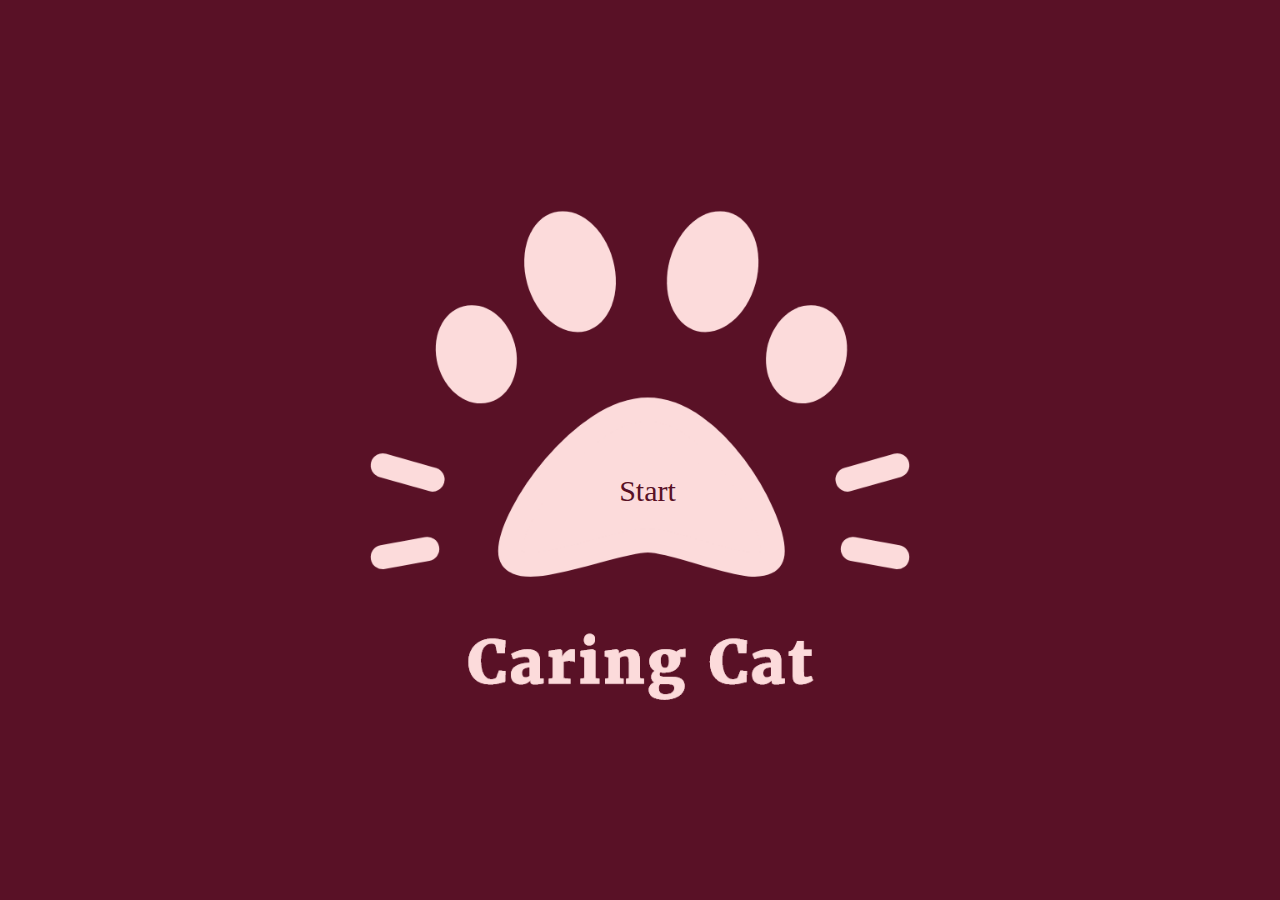
==== Interaktive Doku/index.html @ d9e1f9d9 "rename" ====
<!DOCTYPE html>
<html>
  <head>
    <link href="stylesheet.css" rel="stylesheet" />
    <style>
      body {
        background-color: #591126;
      }
    </style>
  </head>
  <body>
    <div class="banner">
      <img id="beginning" src="Logo.png" alt="Logo" />
      <button id="startbtn" onclick="changeImg()">Start</button>
    </div>

    <script>
      let img1 = document.getElementById("beginning");
      let img2 = document.createElement("img");
      img2.src = "Sound.png";

      function changeImg() {
        img1.animate(
          [
            {
              opacity: 1,
            },
            {
              opacity: 0,
            },
          ],
          {
            duration: 3000,
            iterations: 1,
            fill: "forwards",
          }
        );

        // img1.replaceWith(img2);

        let button = document.getElementById("startbtn");
        if (button.style.display === "none") {
          button.style.display = "block";
        } else {
          button.style.display = "none";
        }
      }

      setTimeout(function () {
        console.log(img1.style.opacity);
      }, 5000);
    </script>
  </body>
</html>
---- Interaktive Doku/stylesheet.css ----
body {
  margin: 0;
  padding: 0;
}

.banner {
  width: 100%;
  height: 100vh;
  overflow: hidden;
  display: flex;
  justify-content: center;
  align-items: center;
}

.banner img {
  /* position: absolute; */
  top: 0;
  left: 0;
  object-fit: cover;
  width: 100%;
  height: 100%;
}
#startbtn {
  position: absolute;
  top: 51.3%;
  left: 46.5%;
  background-color: #fcdbdb;
  color: #591126;
  font-size: 30px;
  font-family: Merriweather;
  padding: 12px 24px;
  border: none;
  cursor: pointer;
  border-radius: 5px;
}

.opacityanimation {
  position: absolute;
  animation-name: spread;
  animation-duration: 3s;
  animation-timing-function: ease-out;
}

@keyframes spread {
  0% {
    opacity: 1;
  }
  100% {
    opacity: 0;
  }
}
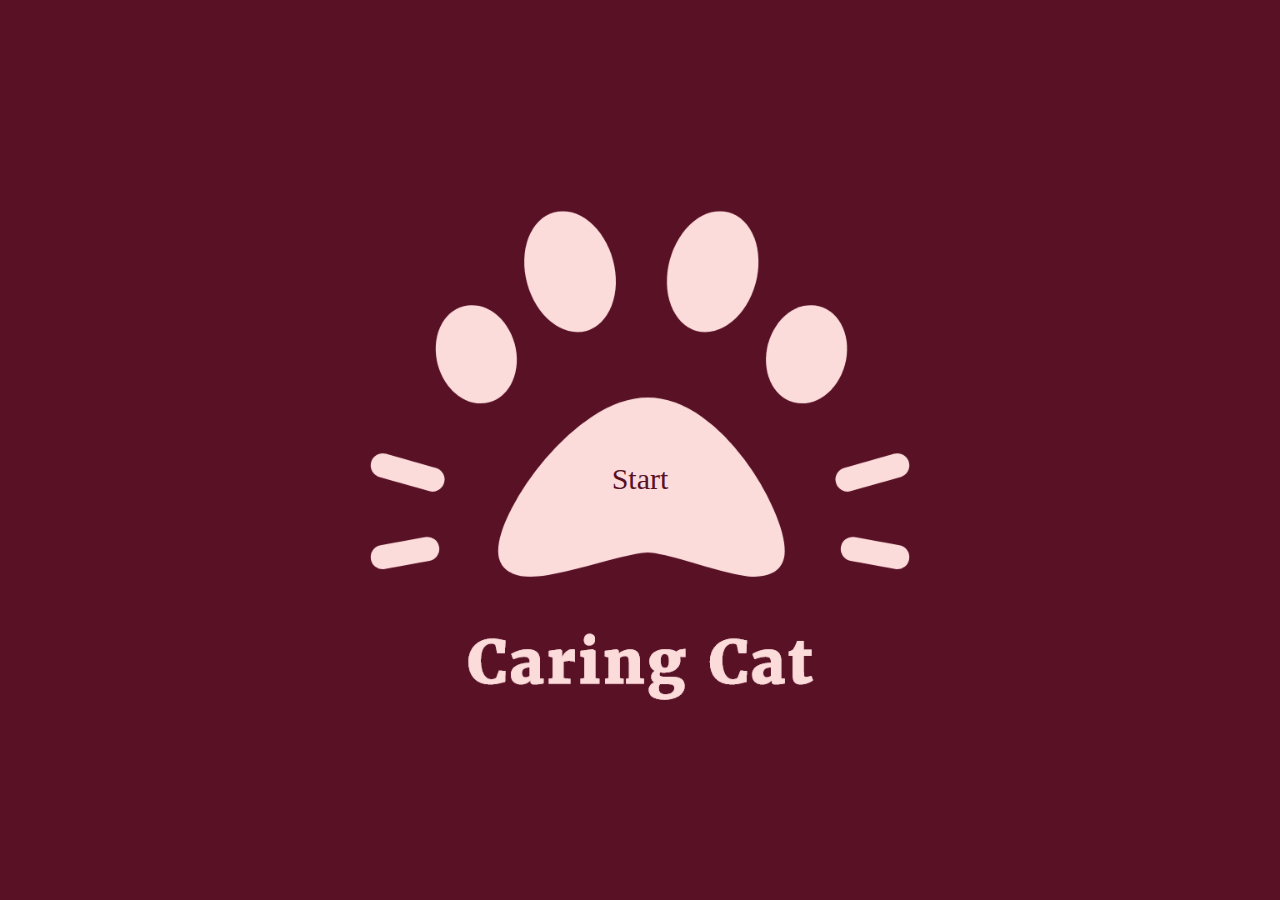
==== commit d3c6d207: "1. Bildwechsel + 2.Button" ====
--- a/Interaktive Doku/index.html
+++ b/Interaktive Doku/index.html
@@ -1,6 +1,7 @@
 <!DOCTYPE html>
 <html>
   <head>
+    <title>Caring Cat</title>
     <link href="stylesheet.css" rel="stylesheet" />
     <style>
       body {
@@ -10,14 +11,18 @@
   </head>
   <body>
     <div class="banner">
+      <button id="startbtn" onclick="changeImg()">Start</button>
+      <button id="soundan" onclick="startVid()">Start</button>
       <img id="beginning" src="Logo.png" alt="Logo" />
-      <button id="startbtn" onclick="changeImg()">Start</button>
     </div>
 
     <script>
       let img1 = document.getElementById("beginning");
       let img2 = document.createElement("img");
       img2.src = "Sound.png";
+
+      let btnstart = document.getElementById("startbtn");
+      let btnsound = document.getElementById("soundan");
 
       function changeImg() {
         img1.animate(
@@ -30,25 +35,37 @@
             },
           ],
           {
-            duration: 3000,
+            duration: 1500,
             iterations: 1,
             fill: "forwards",
           }
         );
 
-        // img1.replaceWith(img2);
+        setTimeout(function replace1() {
+          img1.replaceWith(img2);
+          img2.animate(
+            [
+              {
+                opacity: 0,
+              },
+              {
+                opacity: 1,
+              },
+            ],
+            {
+              duration: 1500,
+              iterations: 1,
+              fill: "forwards",
+            }
+          );
+        }, 1500);
 
-        let button = document.getElementById("startbtn");
-        if (button.style.display === "none") {
-          button.style.display = "block";
+        if (btnstart.style.display === "none") {
+          btnstart.style.display = "block";
         } else {
-          button.style.display = "none";
+          btnstart.style.display = "none";
         }
       }
-
-      setTimeout(function () {
-        console.log(img1.style.opacity);
-      }, 5000);
     </script>
   </body>
 </html>
--- a/Interaktive Doku/stylesheet.css
+++ b/Interaktive Doku/stylesheet.css
@@ -13,19 +13,20 @@
 }
 
 .banner img {
-  /* position: absolute; */
   top: 0;
   left: 0;
   object-fit: cover;
   width: 100%;
   height: 100%;
 }
+
 #startbtn {
   position: absolute;
-  top: 51.3%;
-  left: 46.5%;
+  top: 50vh;
+  left: auto;
   background-color: #fcdbdb;
   color: #591126;
+  text-align: center;
   font-size: 30px;
   font-family: Merriweather;
   padding: 12px 24px;
@@ -49,3 +50,19 @@
     opacity: 0;
   }
 }
+
+#soundan {
+  position: absolute;
+  top: 80vh;
+  left: auto;
+  background-color: #fcdbdb;
+  color: #591126;
+  text-align: center;
+  font-size: 30px;
+  font-family: Merriweather;
+  padding: 12px 24px;
+  border: none;
+  cursor: pointer;
+  border-radius: 5px;
+  display: none;
+}
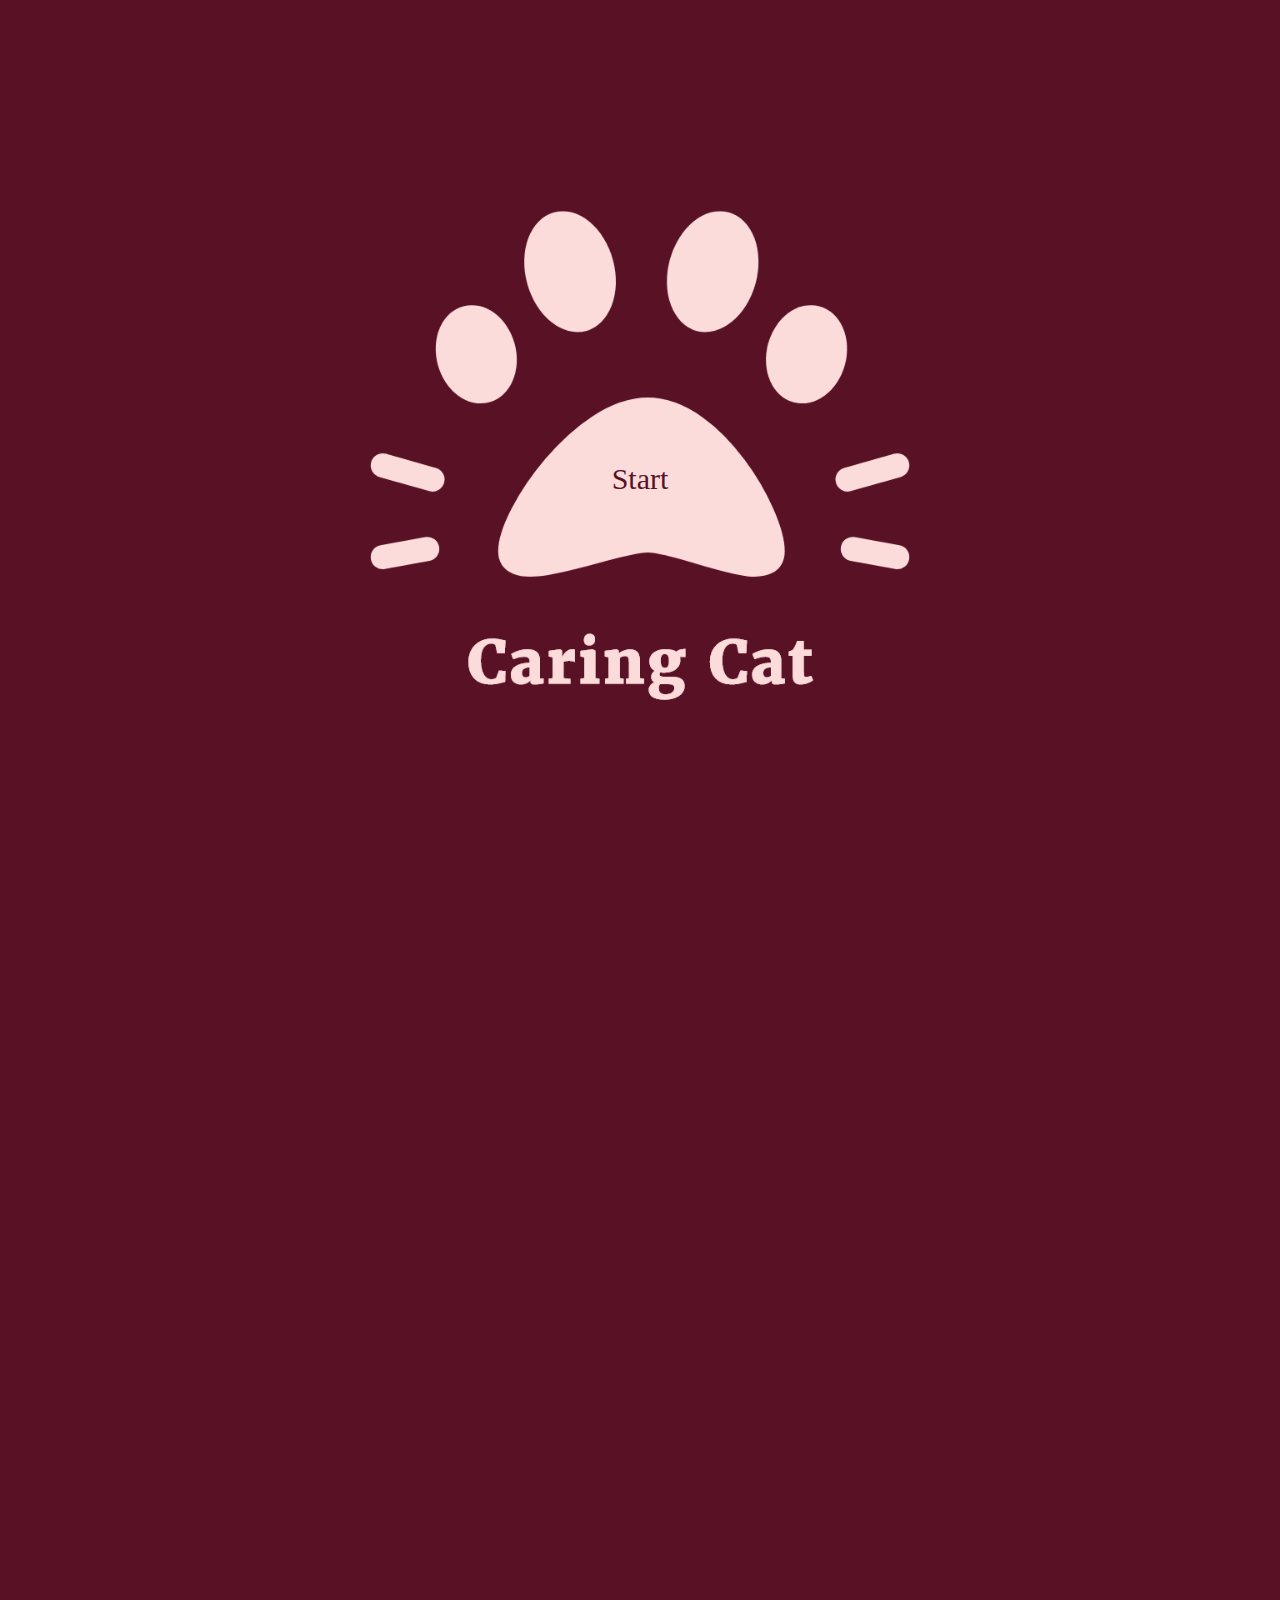
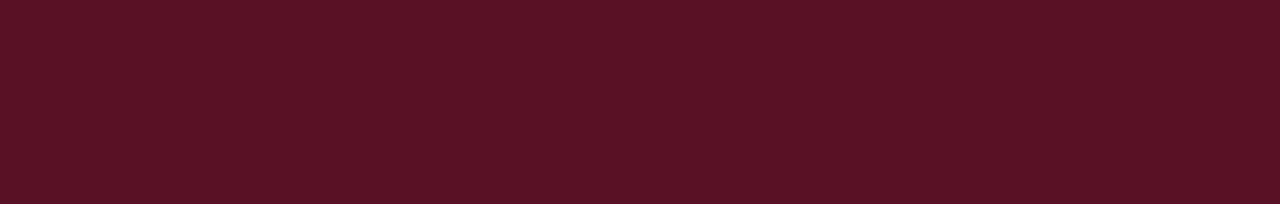
==== commit b5f4d8a7: "Screenwechsel + Script auslagern" ====
--- a/Interaktive Doku/index.html
+++ b/Interaktive Doku/index.html
@@ -3,69 +3,21 @@
   <head>
     <title>Caring Cat</title>
     <link href="stylesheet.css" rel="stylesheet" />
-    <style>
-      body {
-        background-color: #591126;
-      }
-    </style>
+
+    <script src="p5.min.js" type="module"></script>
+    <script src="p5setup.js" type="module"></script>
+    <script src="script.js" type="module"></script>
   </head>
+
   <body>
     <div class="banner">
       <button id="startbtn" onclick="changeImg()">Start</button>
-      <button id="soundan" onclick="startVid()">Start</button>
       <img id="beginning" src="Logo.png" alt="Logo" />
+
+      <video controls id="catcall1" src="cat1.mp4">
+        <source src="movie.ogg" type="video/ogg" />
+        Your browser does not support the video tag.
+      </video>
     </div>
-
-    <script>
-      let img1 = document.getElementById("beginning");
-      let img2 = document.createElement("img");
-      img2.src = "Sound.png";
-
-      let btnstart = document.getElementById("startbtn");
-      let btnsound = document.getElementById("soundan");
-
-      function changeImg() {
-        img1.animate(
-          [
-            {
-              opacity: 1,
-            },
-            {
-              opacity: 0,
-            },
-          ],
-          {
-            duration: 1500,
-            iterations: 1,
-            fill: "forwards",
-          }
-        );
-
-        setTimeout(function replace1() {
-          img1.replaceWith(img2);
-          img2.animate(
-            [
-              {
-                opacity: 0,
-              },
-              {
-                opacity: 1,
-              },
-            ],
-            {
-              duration: 1500,
-              iterations: 1,
-              fill: "forwards",
-            }
-          );
-        }, 1500);
-
-        if (btnstart.style.display === "none") {
-          btnstart.style.display = "block";
-        } else {
-          btnstart.style.display = "none";
-        }
-      }
-    </script>
   </body>
 </html>
--- a/Interaktive Doku/stylesheet.css
+++ b/Interaktive Doku/stylesheet.css
@@ -1,6 +1,8 @@
 body {
+  background-color: #591126;
   margin: 0;
   padding: 0;
+  overflow: hidden;
 }
 
 .banner {
@@ -13,6 +15,14 @@
 }
 
 .banner img {
+  top: 0;
+  left: 0;
+  object-fit: cover;
+  width: 100%;
+  height: 100%;
+}
+
+.banner video {
   top: 0;
   left: 0;
   object-fit: cover;
@@ -53,8 +63,8 @@
 
 #soundan {
   position: absolute;
-  top: 80vh;
-  left: auto;
+  top: 70vh;
+  left: 44vw;
   background-color: #fcdbdb;
   color: #591126;
   text-align: center;
@@ -64,5 +74,8 @@
   border: none;
   cursor: pointer;
   border-radius: 5px;
+}
+
+#catcall1 {
   display: none;
 }
